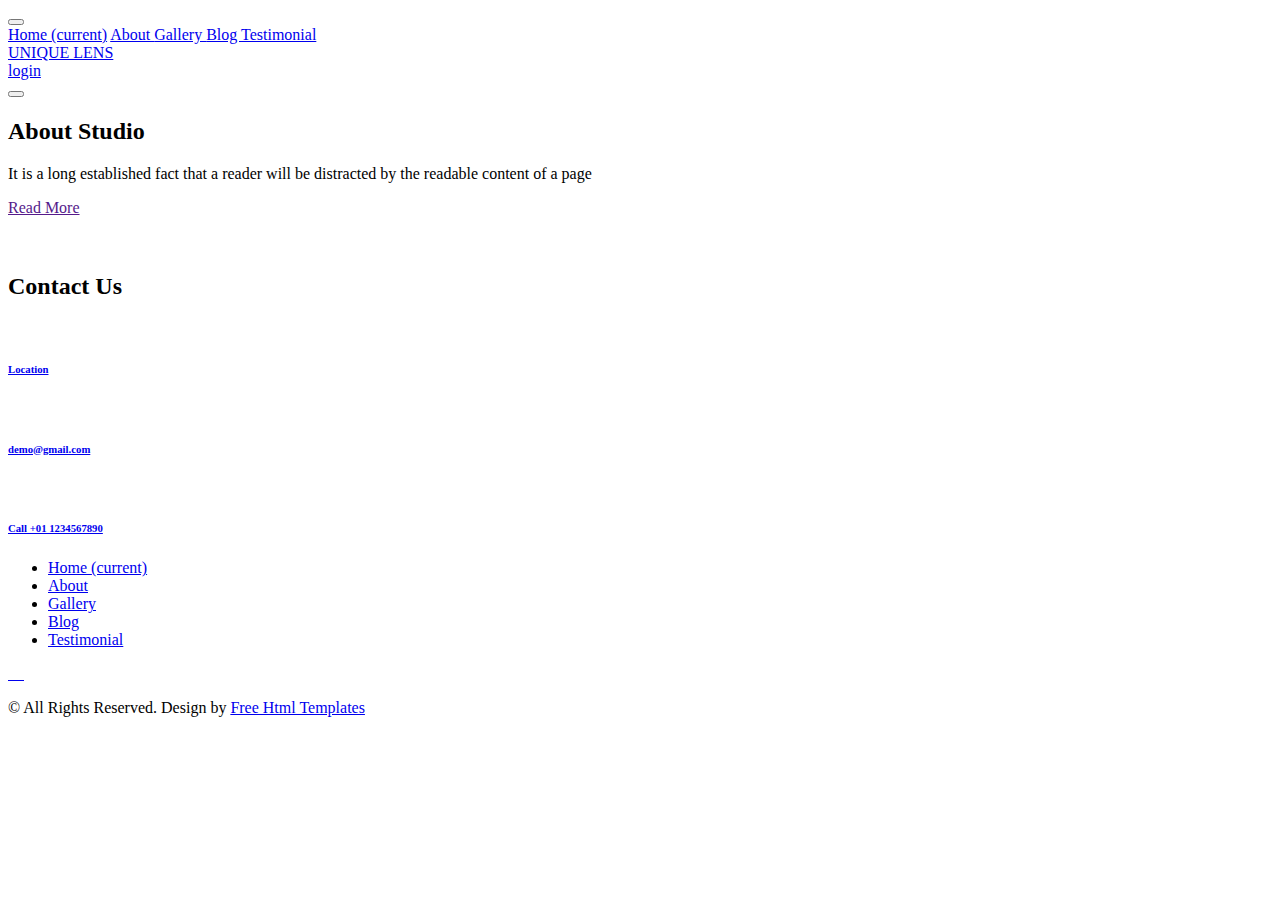
==== about.html @ fa7b0c38 "Add files via upload" ====
<!DOCTYPE html>
<html lang="en">

<head>
  <!-- Basic -->
  <meta charset="utf-8" />
  <meta http-equiv="X-UA-Compatible" content="IE=edge" />
  <!-- Mobile Metas -->
  <meta name="viewport" content="width=device-width, initial-scale=1, shrink-to-fit=no" />
  <!-- Site Metas -->
  <meta name="keywords" content="" />
  <meta name="description" content="" />
  <meta name="author" content="" />

  <title>UNIQUE LENS</title>

  <!-- slider stylesheet -->
  <link rel="stylesheet" type="text/css" href="https://cdnjs.cloudflare.com/ajax/libs/OwlCarousel2/2.3.4/assets/owl.carousel.min.css" />

  <!-- bootstrap core css -->
  <link rel="stylesheet" type="text/css" href="css/bootstrap.css" />

  <!-- Custom styles for this template -->
  <link href=" css/style.css" rel="stylesheet" />
  <!-- responsive style -->
  <link href="css/responsive.css" rel="stylesheet" />
</head>

<body class="sub_page">
  <div class="hero_area">
    <!-- header section strats -->
    <header class="header_section">
      <div class="container-fluid">
        <nav class="navbar navbar-expand-lg custom_nav-container d-block">
          <div class="main_nav_menu">
            <div class="fk_width">
              <div class="custom_menu-btn">
                <button onclick="openNav()">
                  <span class="s-1"> </span>
                  <span class="s-2"> </span>
                  <span class="s-3"> </span>
                </button>
              </div>
              <div id="myNav" class="overlay">
                <div class="overlay-content">
                  <a class="" href="index.html">Home <span class="sr-only">(current)</span></a>
                  <a class="" href="about.html">About </a>
                  <a class="" href="gallery.html">Gallery </a>
                  <a class="" href="blog.html">Blog </a>
                  <a class="" href="testimonial.html">Testimonial </a>
                </div>
              </div>
            </div>
            <a class="navbar-brand" href="index.html">
              <span>
                UNIQUE LENS
              </span>
            </a>
            <div class="user_option">
              <a href="#">
                login
              </a>
              <form class="form-inline ">
                <button class="btn  nav_search-btn" type="submit"></button>
              </form>
            </div>
          </div>
        </nav>
      </div>
    </header>
    <!-- end header section -->
  </div>

  <div class="layout_padding">
    <!-- about section -->

    <section class="about_section layout_padding-bottom">
      <div class="container">
        <div class="row">
          <div class="col-md-5">
            <div class="detail-box">
              <div class="heading_container">
                <h2>
                  About Studio
                </h2>
                <p>
                  It is a long established fact that a reader will be distracted by the readable content of a page
                </p>
                <a href="">
                  Read More
                </a>
              </div>
            </div>
          </div>
        </div>
      </div>
      <div class="img-box">
        <div class="play_btn">
          <a href="#">
            <img src="images/play.png" alt="" />
          </a>
        </div>
        <img src="images/about-img.png" class="about-img" alt="" />
      </div>
    </section>

    <!-- end about section -->
  </div>


  <!-- info section -->

  <section class="info_section ">
    <div class="info_container layout_padding-top">
      <div class="container">
        <div class="heading_container">
          <h2>
            Contact Us
          </h2>
        </div>
        <div class="info_main">
          <div class="row">
            <div class="col-md-4 col-lg-3">
              <div class="info_contact ">
                <a href="#" class="link-box">
                  <div class="img-box">
                    <img src="images/location.png" alt="" />
                  </div>
                  <div class="detail-box">
                    <h6>
                      Location
                    </h6>
                  </div>
                </a>
                <a href="#" class="link-box">
                  <div class="img-box">
                    <img src="images/mail.png" alt="" />
                  </div>
                  <div class="detail-box">
                    <h6>
                      demo@gmail.com
                    </h6>
                  </div>
                </a>
                <a href="#" class="link-box">
                  <div class="img-box">
                    <img src="images/call.png" alt="" />
                  </div>
                  <div class="detail-box">
                    <h6>
                      Call +01 1234567890
                    </h6>
                  </div>
                </a>
              </div>
            </div>
            <div class="col-md-2 col-lg-3">
              <div class="info_link-box">
                <ul>
                  <li class=" active">
                    <a class="" href="index.html">Home <span class="sr-only">(current)</span></a>
                  </li>
                  <li class="">
                    <a class="" href="about.html">About </a>
                  </li>
                  <li class="">
                    <a class="" href="gallery.html">Gallery </a>
                  </li>
                  <li class="">
                    <a class="" href="blog.html">Blog </a>
                  </li>
                  <li class="">
                    <a class="" href="testimonial.html">Testimonial </a>
                  </li>
                </ul>
              </div>
            </div>
            <div class="col-md-6 ">
              <div class="social_box">
                <a href="#">
                  <img src="images/facebook.png" alt="" />
                </a>
                <a href="#">
                  <img src="images/twitter.png" alt="" />
                </a>
                <a href="#">
                  <img src="images/linkedin.png" alt="" />
                </a>
                <a href="#">
                  <img src="images/instagram.png" alt="" />
                </a>
                <a href="#">
                  <img src="images/youtube.png" alt="" />
                </a>
              </div>
            </div>
          </div>
        </div>
      </div>
    </div>
  </section>

  <!-- end info section -->

  <!-- footer section -->
  <footer class="footer_section ">
    <div class="container">
      <p>
        &copy; <span id="displayYear"></span> All Rights Reserved. Design by
        <a href="https://html.design/">Free Html Templates</a>
      </p>
    </div>
  </footer>
  <!-- footer section -->

  <script src="js/jquery-3.4.1.min.js"></script>
  <script src="js/bootstrap.js"></script>
  <script src="https://cdnjs.cloudflare.com/ajax/libs/OwlCarousel2/2.3.4/owl.carousel.min.js"></script>
  <script src="js/custom.js"></script>
</body>

</html>
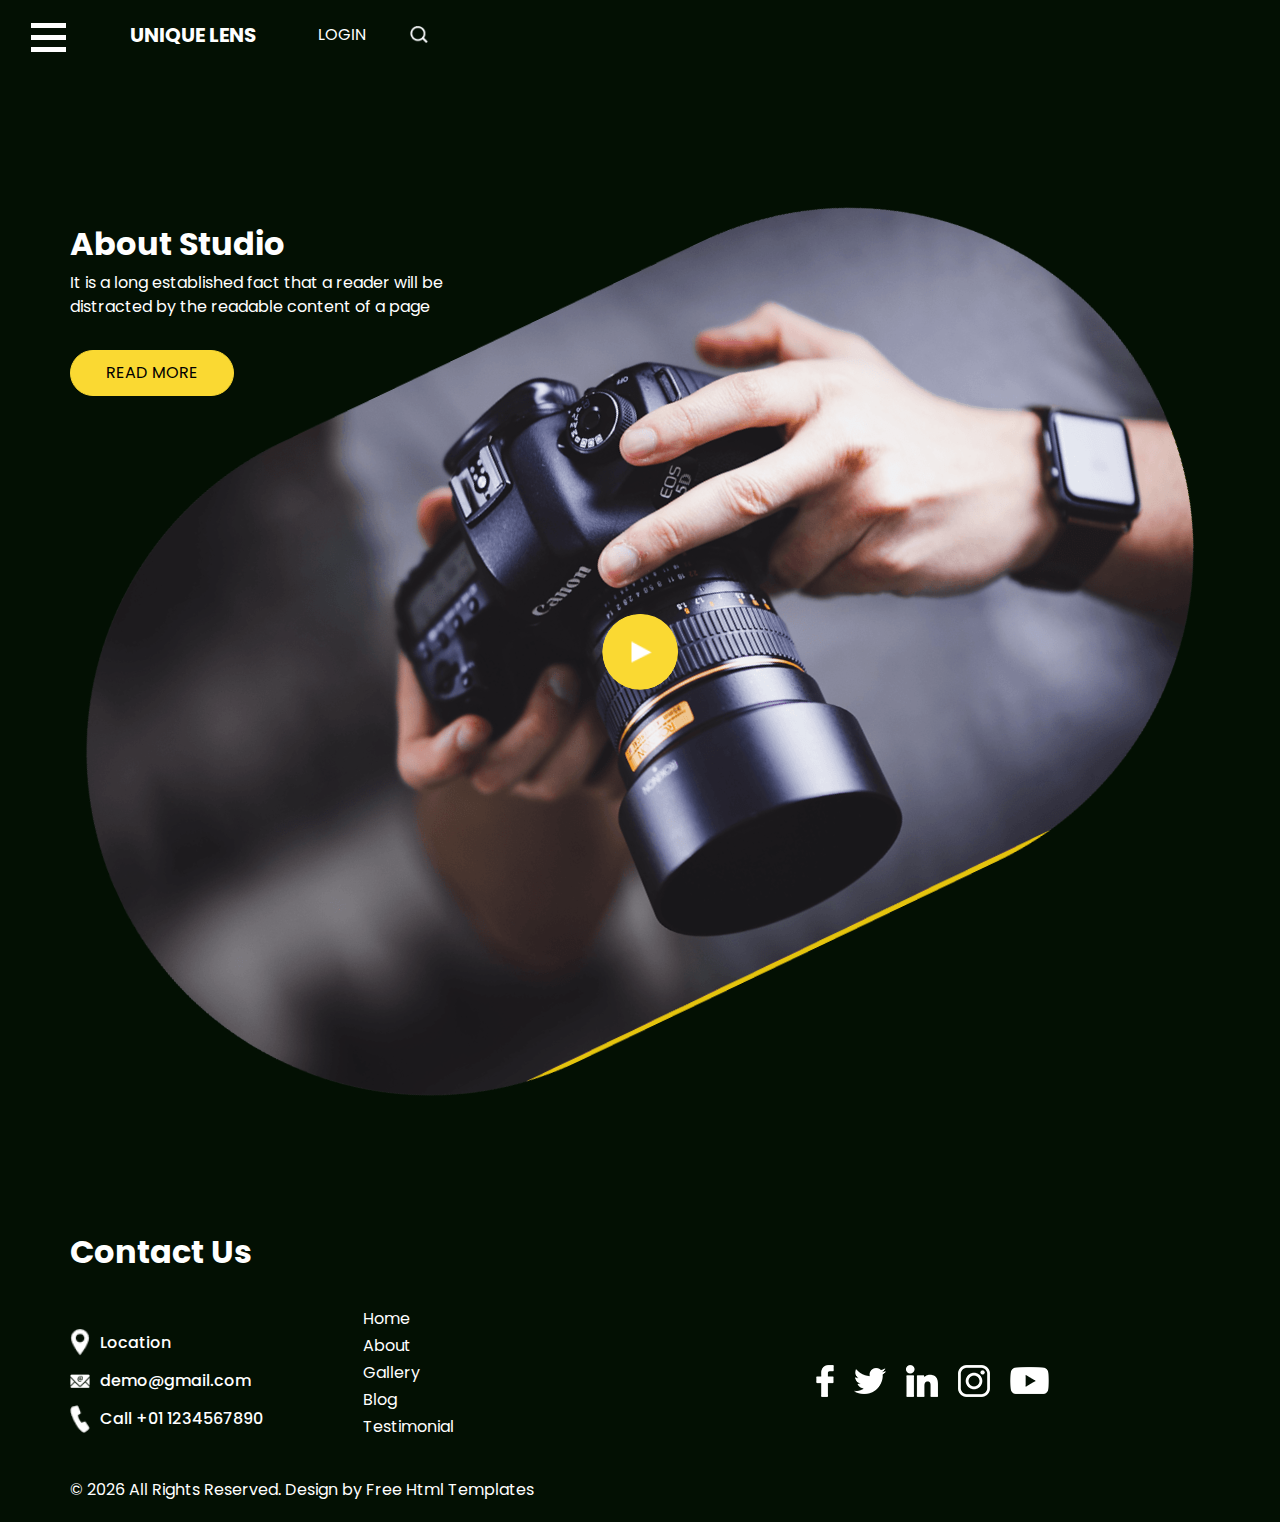
==== commit 430bbf79: "Update about.html" ====
--- a/about.html
+++ b/about.html
@@ -177,19 +177,19 @@
             </div>
             <div class="col-md-6 ">
               <div class="social_box">
-                <a href="#">
+                <a href="https://www.instagram.com/the_unique_lens13/">
                   <img src="images/facebook.png" alt="" />
                 </a>
-                <a href="#">
+                <a href="https://www.instagram.com/the_unique_lens13/">
                   <img src="images/twitter.png" alt="" />
                 </a>
-                <a href="#">
+                <a href="https://www.linkedin.com/in/cherish-reddy-4b8189252/">
                   <img src="images/linkedin.png" alt="" />
                 </a>
-                <a href="#">
+                <a href="https://www.instagram.com/the_unique_lens13/">
                   <img src="images/instagram.png" alt="" />
                 </a>
-                <a href="#">
+                <a href="https://www.instagram.com/the_unique_lens13/">
                   <img src="images/youtube.png" alt="" />
                 </a>
               </div>
@@ -219,4 +219,4 @@
   <script src="js/custom.js"></script>
 </body>
 
-</html>+</html>
--- a/css/style.css
+++ b/css/style.css
@@ -0,0 +1,1089 @@
+@import url("https://fonts.googleapis.com/css2?family=Open+Sans:wght@400;700&family=Poppins:wght@400;500;700&display=swap");
+@font-face {
+  font-family: "Andale Mono";
+  src: url(../fonts/AndaleMono.ttf);
+}
+
+html {
+  scroll-behavior: smooth;
+  overflow-x: hidden;
+}
+
+body {
+  font-family: "Poppins", sans-serif;
+  color: #ffffff;
+  background-color: #031003;
+}
+
+.layout_margin {
+  margin-top: 90px;
+  margin-bottom: 90px;
+}
+
+.layout_padding {
+  padding-top: 120px;
+  padding-bottom: 120px;
+}
+
+.layout_padding2 {
+  padding-top: 45px;
+  padding-bottom: 45px;
+}
+
+.layout_padding2-top {
+  padding-top: 45px;
+}
+
+.layout_padding2-bottom {
+  padding-bottom: 45px;
+}
+
+.layout_padding-top {
+  padding-top: 120px;
+}
+
+.layout_padding-bottom {
+  padding-bottom: 120px;
+}
+
+.heading_container {
+  display: -webkit-box;
+  display: -ms-flexbox;
+  display: flex;
+  -webkit-box-orient: vertical;
+  -webkit-box-direction: normal;
+      -ms-flex-direction: column;
+          flex-direction: column;
+  -webkit-box-align: start;
+      -ms-flex-align: start;
+          align-items: flex-start;
+  color: #ffffff;
+}
+
+.heading_container h2 {
+  font-weight: bold;
+}
+
+.heading_container a {
+  display: inline-block;
+  background: #fad932;
+  color: #000000;
+  padding: 10px 35px;
+  border-radius: 30px;
+  border: 1px solid #fad932;
+  -webkit-transition: all 0.3s;
+  transition: all 0.3s;
+  text-transform: uppercase;
+  margin-top: 15px;
+}
+
+.heading_container a:hover {
+  background: transparent;
+  color: #fad932;
+}
+
+@-webkit-keyframes hueAnimate {
+  0% {
+    -webkit-filter: hue-rotate(0deg);
+            filter: hue-rotate(0deg);
+  }
+  100% {
+    -webkit-filter: hue-rotate(360deg);
+            filter: hue-rotate(360deg);
+  }
+}
+
+@keyframes hueAnimate {
+  0% {
+    -webkit-filter: hue-rotate(0deg);
+            filter: hue-rotate(0deg);
+  }
+  100% {
+    -webkit-filter: hue-rotate(360deg);
+            filter: hue-rotate(360deg);
+  }
+}
+
+/*header section*/
+.hero_area {
+  position: relative;
+}
+
+.sub_page .info_section .social_box {
+  -webkit-filter: invert(100%);
+          filter: invert(100%);
+}
+
+.header_section .container-fluid {
+  padding-right: 25px;
+  padding-left: 25px;
+}
+
+.header_section .nav_container {
+  margin: 0 auto;
+}
+
+.custom_nav-container.navbar-expand-lg .navbar-nav .nav-link img {
+  width: 22px;
+  margin-right: 15px;
+}
+
+.custom_nav-container.navbar-expand-lg .navbar-nav .nav-link {
+  padding: 0px 25px;
+  color: #fefeff;
+  text-align: center;
+  font-family: "Roboto", sans-serif;
+}
+
+.custom_menu-btn {
+  z-index: 9;
+  position: absolute;
+  left: 0;
+  top: 15px;
+}
+
+.custom_menu-btn button {
+  outline: none;
+  border: none;
+  background-color: transparent;
+}
+
+.custom_menu-btn span {
+  display: block;
+  width: 35px;
+  height: 5px;
+  background-color: #fff;
+  margin: 7px 0;
+  -webkit-transition: all 0.3s;
+  transition: all 0.3s;
+}
+
+.custom_menu-btn .s-2 {
+  -webkit-transition: all 0.1s;
+  transition: all 0.1s;
+}
+
+.menu_btn-style {
+  position: fixed;
+  left: 22px;
+  top: 15px;
+}
+
+.menu_btn-style button {
+  -webkit-transform: translateX(14px);
+          transform: translateX(14px);
+}
+
+.menu_btn-style button .s-1 {
+  -webkit-transform: rotate(45deg) translateY(17px);
+          transform: rotate(45deg) translateY(17px);
+}
+
+.menu_btn-style button .s-2 {
+  -webkit-transform: translateX(-100px);
+          transform: translateX(-100px);
+}
+
+.menu_btn-style button .s-3 {
+  -webkit-transform: rotate(-45deg) translateY(-17px);
+          transform: rotate(-45deg) translateY(-17px);
+}
+
+.position-unset {
+  position: unset;
+}
+
+.navbar-expand-lg .navbar-collapse {
+  -webkit-box-flex: 0;
+      -ms-flex-positive: 0;
+          flex-grow: 0;
+}
+
+.overlay {
+  height: 100%;
+  width: 0;
+  position: fixed;
+  z-index: 1;
+  top: 0;
+  left: 0;
+  background: rgba(3, 16, 3, 0.95);
+  overflow-x: hidden;
+  -webkit-transition: 0.5s;
+  transition: 0.5s;
+}
+
+.overlay .closebtn {
+  position: absolute;
+  top: 0;
+  right: 30px;
+  font-size: 60px;
+}
+
+.overlay a {
+  display: inline-block;
+  padding: 10px 15px;
+  text-decoration: none;
+  font-size: 18px;
+  text-transform: uppercase;
+  color: #ffffff;
+  margin: 10px 0;
+  display: block;
+  -webkit-transition: 0.3s;
+  transition: 0.3s;
+  border: 1.5px solid #ffffff;
+  border-radius: 5px;
+  width: 190px;
+}
+
+.overlay a:hover {
+  border-color: transparent;
+  background-color: #ffffff;
+}
+
+.overlay-content {
+  position: relative;
+  top: 20%;
+  width: 100%;
+  text-align: center;
+  margin-top: 30px;
+  display: -webkit-box;
+  display: -ms-flexbox;
+  display: flex;
+  -webkit-box-orient: vertical;
+  -webkit-box-direction: normal;
+      -ms-flex-direction: column;
+          flex-direction: column;
+  -webkit-box-align: center;
+      -ms-flex-align: center;
+          align-items: center;
+}
+
+.menu_width {
+  width: 100%;
+}
+
+.scroll-y-hidden {
+  overflow-y: hidden;
+}
+
+a,
+a:hover,
+a:focus {
+  text-decoration: none;
+}
+
+a:hover,
+a:focus {
+  color: initial;
+}
+
+.btn,
+.btn:focus {
+  outline: none !important;
+  -webkit-box-shadow: none;
+          box-shadow: none;
+}
+
+.fk_width {
+  width: 105px;
+}
+
+.custom_nav-container .nav_search-btn {
+  background-image: url(../images/search-icon.png);
+  background-size: 18px;
+  background-repeat: no-repeat;
+  width: 35px;
+  height: 35px;
+  padding: 0;
+  border: none;
+  background-position: center;
+}
+
+.navbar-brand {
+  display: -webkit-box;
+  display: -ms-flexbox;
+  display: flex;
+}
+
+.navbar-brand span {
+  color: #ffffff;
+  font-weight: bold;
+  text-transform: uppercase;
+}
+
+.custom_nav-container {
+  z-index: 99999;
+  padding: 15px 0;
+  -webkit-box-pack: start;
+      -ms-flex-pack: start;
+          justify-content: flex-start;
+}
+
+.custom_nav-container .navbar-toggler {
+  outline: none;
+}
+
+.custom_nav-container .navbar-toggler .navbar-toggler-icon {
+  background-image: url(../images/menu.png);
+  background-size: 55px;
+}
+
+.main_nav_menu {
+  display: -webkit-box;
+  display: -ms-flexbox;
+  display: flex;
+}
+
+.user_option {
+  display: -webkit-box;
+  display: -ms-flexbox;
+  display: flex;
+  -webkit-box-align: center;
+      -ms-flex-align: center;
+          align-items: center;
+  margin-left: 45px;
+}
+
+.user_option a {
+  display: -webkit-box;
+  display: -ms-flexbox;
+  display: flex;
+  -webkit-box-align: center;
+      -ms-flex-align: center;
+          align-items: center;
+  margin-right: 35px;
+  color: #ffffff;
+  text-transform: uppercase;
+}
+
+.user_option a img {
+  width: 20px;
+  margin-right: 10px;
+}
+
+.user_option a span {
+  color: #ffffff;
+}
+
+/*end header section*/
+.slider_section {
+  padding-top: 45px;
+}
+
+.slider_section #carouselExampleIndicators {
+  -webkit-box-flex: 1;
+      -ms-flex: 1;
+          flex: 1;
+}
+
+.slider_section .detail-box {
+  color: #ffffff;
+  margin-top: 75px;
+}
+
+.slider_section .detail-box h1 {
+  font-size: 3rem;
+  font-family: "Andale Mono";
+}
+
+.slider_section .detail-box p {
+  margin-top: 15px;
+}
+
+.slider_section .detail-box a {
+  display: inline-block;
+  background: #fad932;
+  color: #000000;
+  padding: 10px 25px;
+  border-radius: 30px;
+  border: 1px solid #fad932;
+  -webkit-transition: all 0.3s;
+  transition: all 0.3s;
+  text-transform: uppercase;
+  margin-top: 35px;
+}
+
+.slider_section .detail-box a:hover {
+  background: transparent;
+  color: #fad932;
+}
+
+.slider_section .img-box {
+  margin-top: -125px;
+}
+
+.slider_section .img-box img {
+  width: 100%;
+}
+
+.slider_section .img-box::before {
+  content: "";
+  position: absolute;
+  top: -135px;
+  left: 0;
+  width: 100%;
+  height: 100%;
+  background: -webkit-gradient(linear, left top, left bottom, from(#000000), color-stop(transparent), to(transparent));
+  background: linear-gradient(to bottom, #000000, transparent, transparent);
+  z-index: 1;
+  display: none;
+}
+
+.slider_section .carousel_control-box {
+  display: -webkit-box;
+  display: -ms-flexbox;
+  display: flex;
+  -webkit-box-align: center;
+      -ms-flex-align: center;
+          align-items: center;
+  margin-top: 45px;
+}
+
+.slider_section .carousel_btn-container {
+  width: 95px;
+  min-width: 95px;
+  display: -webkit-box;
+  display: -ms-flexbox;
+  display: flex;
+  -webkit-box-pack: justify;
+      -ms-flex-pack: justify;
+          justify-content: space-between;
+  z-index: 999;
+}
+
+.slider_section .carousel_btn-container .carousel-control-prev,
+.slider_section .carousel_btn-container .carousel-control-next {
+  position: unset;
+  width: 45px;
+  height: 45px;
+  border: none;
+  border-radius: 100%;
+  opacity: 1;
+  background-repeat: no-repeat;
+  background-size: 10px;
+  background-position: center;
+  border: 1.5px solid #ffffff;
+  background-color: transparent;
+}
+
+.slider_section .carousel_btn-container .carousel-control-prev:hover,
+.slider_section .carousel_btn-container .carousel-control-next:hover {
+  background-color: #fad932;
+  border-color: transparent;
+}
+
+.slider_section .carousel_btn-container .carousel-control-prev {
+  background-image: url(../images/prev.png);
+}
+
+.slider_section .carousel_btn-container .carousel-control-next {
+  background-image: url(../images/next.png);
+}
+
+.slider_section .carousel-indicators {
+  width: 550px;
+  min-width: 550px;
+  position: relative;
+  margin: 0;
+  margin-left: 35px;
+  -webkit-box-pack: justify;
+      -ms-flex-pack: justify;
+          justify-content: space-between;
+}
+
+.slider_section .carousel-indicators::before {
+  content: "";
+  width: calc(100% - 75px);
+  height: 1px;
+  position: absolute;
+  top: 50%;
+  left: calc(50% - 8px);
+  -webkit-transform: translate(-50%, -50%);
+          transform: translate(-50%, -50%);
+  background-color: #ffffff;
+}
+
+.slider_section .carousel-indicators .ol_design {
+  width: 20px;
+  height: 20px;
+  position: absolute;
+  top: 50%;
+  left: calc(0% + 35px);
+  -webkit-transform: translate(-50%, -50%);
+          transform: translate(-50%, -50%);
+  border-radius: 100%;
+  background-color: #fad932;
+  -webkit-transition: all .3s;
+  transition: all .3s;
+  z-index: 2;
+}
+
+.slider_section .carousel-indicators li {
+  height: auto;
+  border: none;
+  opacity: 1;
+  color: #ffffff;
+  text-indent: 0;
+  background-color: transparent;
+}
+
+.about_section .detail-box {
+  margin: 35px auto;
+  position: relative;
+  z-index: 2;
+}
+
+.about_section .img-box {
+  width: 90%;
+  margin: auto;
+  position: relative;
+  background-repeat: no-repeat;
+  margin-top: -125px;
+}
+
+.about_section .img-box .play_btn {
+  background: #fad932;
+  display: -webkit-box;
+  display: -ms-flexbox;
+  display: flex;
+  -webkit-box-align: center;
+      -ms-flex-align: center;
+          align-items: center;
+  -webkit-box-pack: center;
+      -ms-flex-pack: center;
+          justify-content: center;
+  border-radius: 100%;
+  width: 75px;
+  height: 75px;
+  position: absolute;
+  z-index: 3;
+  top: 50%;
+  left: 50%;
+  -webkit-transform: translate(-50%, -50%);
+          transform: translate(-50%, -50%);
+}
+
+.about_section .img-box .play_btn button {
+  -webkit-box-shadow: none;
+          box-shadow: none;
+  background-color: transparent;
+  border: none;
+  position: relative;
+  z-index: 5;
+}
+
+.about_section .img-box .play_btn a {
+  background: #fad932;
+  display: -webkit-box;
+  display: -ms-flexbox;
+  display: flex;
+  -webkit-box-align: center;
+      -ms-flex-align: center;
+          align-items: center;
+  -webkit-box-pack: center;
+      -ms-flex-pack: center;
+          justify-content: center;
+  border-radius: 100%;
+  width: 75px;
+  height: 75px;
+  position: relative;
+  z-index: 5;
+}
+
+.about_section .img-box .play_btn img {
+  width: 20px;
+  margin-left: 3px;
+}
+
+.about_section .img-box .play_btn::before {
+  content: "";
+  width: 100%;
+  height: 100%;
+  position: absolute;
+  top: 50%;
+  left: 50%;
+  background: #fad932;
+  opacity: 1;
+  border-radius: 100%;
+  -webkit-transform: translate(-50%, -50%);
+          transform: translate(-50%, -50%);
+}
+
+.about_section .img-box .play_btn::before {
+  z-index: 2;
+  -webkit-animation: before-animation 1500ms infinite;
+          animation: before-animation 1500ms infinite;
+}
+
+@-webkit-keyframes before-animation {
+  0% {
+    -webkit-transform: translateX(-50%) translateY(-50%) translateZ(0) scale(1);
+            transform: translateX(-50%) translateY(-50%) translateZ(0) scale(1);
+    opacity: 1;
+  }
+  100% {
+    -webkit-transform: translateX(-50%) translateY(-50%) translateZ(0) scale(1.5);
+            transform: translateX(-50%) translateY(-50%) translateZ(0) scale(1.5);
+    opacity: 0;
+  }
+}
+
+@keyframes before-animation {
+  0% {
+    -webkit-transform: translateX(-50%) translateY(-50%) translateZ(0) scale(1);
+            transform: translateX(-50%) translateY(-50%) translateZ(0) scale(1);
+    opacity: 1;
+  }
+  100% {
+    -webkit-transform: translateX(-50%) translateY(-50%) translateZ(0) scale(1.5);
+            transform: translateX(-50%) translateY(-50%) translateZ(0) scale(1.5);
+    opacity: 0;
+  }
+}
+
+.about_section .img-box .about-img {
+  width: 100%;
+  -webkit-transform: rotate(-25deg);
+          transform: rotate(-25deg);
+  -webkit-animation: hueAnimate .7s infinite;
+          animation: hueAnimate .7s infinite;
+}
+
+.about_section .btn-box {
+  display: -webkit-box;
+  display: -ms-flexbox;
+  display: flex;
+  -webkit-box-pack: center;
+      -ms-flex-pack: center;
+          justify-content: center;
+  margin-top: 75px;
+  margin-bottom: 175px;
+}
+
+.about_section .btn-box a {
+  display: inline-block;
+  background: #ffffff;
+  color: #000000;
+  padding: 10px 40px;
+  border-radius: 30px;
+  border: 1px solid #ffffff;
+  -webkit-transition: all 0.3s;
+  transition: all 0.3s;
+}
+
+.about_section .btn-box a:hover {
+  background: transparent;
+  color: #ffffff;
+}
+
+.gallery_section .gallery_container {
+  position: relative;
+  max-width: 1500px;
+  margin: auto;
+}
+
+.gallery_section .gallery_container .gallery_bg {
+  position: absolute;
+  width: 100%;
+  top: 10%;
+  margin-left: 0;
+  -webkit-transform: rotate(45deg);
+          transform: rotate(45deg);
+  z-index: -1;
+}
+
+.gallery_section .gallery_container .gallery_bg img {
+  width: 100%;
+}
+
+.gallery_section .gallery_container .gallery_box {
+  width: 85%;
+  margin: auto;
+}
+
+.gallery_section .gallery_container .box {
+  display: -webkit-box;
+  display: -ms-flexbox;
+  display: flex;
+}
+
+.gallery_section .gallery_container .box.b1 .img-box {
+  margin-left: 8%;
+}
+
+.gallery_section .gallery_container .box.b3 {
+  -webkit-box-pack: end;
+      -ms-flex-pack: end;
+          justify-content: flex-end;
+}
+
+.gallery_section .gallery_container .box.b4 {
+  -webkit-box-pack: end;
+      -ms-flex-pack: end;
+          justify-content: flex-end;
+}
+
+.gallery_section .gallery_container .box.b4 .img-box {
+  margin-right: 8%;
+}
+
+.gallery_section .gallery_container .box .img-box {
+  position: relative;
+  margin: 10px;
+  border-radius: 35px;
+  overflow: hidden;
+  width: 350px;
+}
+
+.gallery_section .gallery_container .box .img-box img {
+  width: 100%;
+}
+
+.gallery_section .gallery_container .box .img-box h5 {
+  color: #031003;
+  position: absolute;
+  margin: 0;
+  top: 50%;
+  left: 50%;
+  -webkit-transform: translate(-50%, -50%);
+          transform: translate(-50%, -50%);
+  text-transform: uppercase;
+}
+
+.blog_section .detail-box {
+  margin: 35px auto;
+  position: relative;
+  z-index: 2;
+}
+
+.blog_section .blog_container {
+  position: relative;
+  max-width: 1500px;
+  margin: auto;
+}
+
+.blog_section .blog_container .blog_bg {
+  position: absolute;
+  width: 100%;
+  top: 10%;
+  margin-left: 0;
+  -webkit-transform: rotate(-45deg);
+          transform: rotate(-45deg);
+  z-index: -1;
+}
+
+.blog_section .blog_container .blog_bg img {
+  width: 100%;
+}
+
+.blog_section .blog_box {
+  width: 80%;
+  margin: auto;
+}
+
+.blog_section .box {
+  margin-top: 55px;
+  background-color: #ffffff;
+  border-radius: 35px;
+  overflow: hidden;
+}
+
+.blog_section .box.b1 {
+  margin-top: 100%;
+}
+
+.blog_section .box .img-box {
+  position: relative;
+}
+
+.blog_section .box .img-box img {
+  width: 100%;
+}
+
+.blog_section .box .blog-detail {
+  padding: 25px 25px 15px;
+}
+
+.blog_section .box .blog-detail .blog_post {
+  display: -webkit-box;
+  display: -ms-flexbox;
+  display: flex;
+  -webkit-box-pack: justify;
+      -ms-flex-pack: justify;
+          justify-content: space-between;
+}
+
+.blog_section .box .blog-detail .blog_post h6 {
+  color: #c2bebe;
+}
+
+.blog_section .box .blog-detail h5 {
+  color: #031003;
+  text-transform: uppercase;
+  font-weight: bold;
+}
+
+.blog_section .box .blog-detail p {
+  color: #404040;
+}
+
+.client_section .client_container {
+  position: relative;
+  max-width: 1500px;
+  margin: auto;
+}
+
+.client_section .client_container .client_bg {
+  position: absolute;
+  width: 100%;
+  top: 10%;
+  margin-left: 0;
+  -webkit-transform: rotate(45deg);
+          transform: rotate(45deg);
+  z-index: -1;
+}
+
+.client_section .client_container .client_bg img {
+  width: 100%;
+}
+
+.client_section .client_box {
+  width: 80%;
+  margin: auto;
+}
+
+.client_section .box {
+  position: relative;
+}
+
+.client_section .client_content-box {
+  display: -webkit-box;
+  display: -ms-flexbox;
+  display: flex;
+  -webkit-box-orient: vertical;
+  -webkit-box-direction: normal;
+      -ms-flex-direction: column;
+          flex-direction: column;
+  -webkit-box-align: center;
+      -ms-flex-align: center;
+          align-items: center;
+  text-align: center;
+  margin: 0 10px;
+}
+
+.client_section .client_content-box .img-box {
+  width: 125px;
+  border-radius: 100%;
+  margin-bottom: -62px;
+  position: relative;
+  z-index: 2;
+}
+
+.client_section .client_content-box .img-box img {
+  width: 100%;
+}
+
+.client_section .client_content-box .detail-box {
+  padding: 95px 25px 45px 25px;
+  background-color: #ffffff;
+  border-radius: 35px;
+}
+
+.client_section .client_content-box .detail-box h4 {
+  color: #1d1b28;
+  font-weight: bold;
+}
+
+.client_section .client_content-box .detail-box p {
+  color: #1d1b28;
+  margin-top: 25px;
+}
+
+.client_section .client_content-box .detail-box img {
+  width: 35px;
+  margin-top: 25px;
+}
+
+.client_section .carousel-control-prev,
+.client_section .carousel-control-next {
+  width: 50px;
+  height: 50px;
+  background-color: #000000;
+  opacity: 1;
+  top: 50%;
+  background-repeat: no-repeat;
+  background-position: center;
+  background-size: 12px;
+  border-radius: 5px;
+}
+
+.client_section .carousel-control-prev:hover,
+.client_section .carousel-control-next:hover {
+  background-color: #fad932;
+}
+
+.client_section .carousel-control-prev {
+  background-image: url(../images/prev-arrow.png);
+  left: -65px;
+}
+
+.client_section .carousel-control-next {
+  background-image: url(../images/next-arrow.png);
+  right: -65px;
+}
+
+.client_section .camera_img-box {
+  margin-top: 115%;
+}
+
+.client_section .camera_img-box img {
+  width: 100%;
+}
+
+/* info section */
+.info_section {
+  position: relative;
+  margin-top: -125px;
+}
+
+.info_section .heading_container {
+  margin-bottom: 25px;
+}
+
+.info_section .info_main .row {
+  -webkit-box-align: center;
+      -ms-flex-align: center;
+          align-items: center;
+}
+
+.info_section .info_logo {
+  display: -webkit-box;
+  display: -ms-flexbox;
+  display: flex;
+}
+
+.info_section .info_logo img {
+  width: 65px;
+}
+
+.info_section .social_box {
+  display: -webkit-box;
+  display: -ms-flexbox;
+  display: flex;
+  -webkit-box-align: center;
+      -ms-flex-align: center;
+          align-items: center;
+  -webkit-box-pack: center;
+      -ms-flex-pack: center;
+          justify-content: center;
+}
+
+.info_section .social_box a {
+  margin: 0 10px;
+}
+
+.info_section a {
+  text-transform: none;
+}
+
+.info_section h5 {
+  margin-bottom: 12px;
+  font-size: 24px;
+  color: #3eb4b8;
+}
+
+.info_section p {
+  color: #323232;
+}
+
+.info_section ul {
+  padding: 0;
+}
+
+.info_section ul li {
+  list-style-type: none;
+  margin: 3px 0;
+}
+
+.info_section ul li a {
+  color: #ffffff;
+}
+
+.info_section .info_link-box {
+  display: -webkit-box;
+  display: -ms-flexbox;
+  display: flex;
+  -webkit-box-orient: vertical;
+  -webkit-box-direction: normal;
+      -ms-flex-direction: column;
+          flex-direction: column;
+}
+
+.info_section .info_contact .link-box {
+  display: -webkit-box;
+  display: -ms-flexbox;
+  display: flex;
+  -webkit-box-align: center;
+      -ms-flex-align: center;
+          align-items: center;
+  margin: 15px 0;
+  color: #ffffff;
+}
+
+.info_section .info_contact .link-box .img-box {
+  display: -webkit-box;
+  display: -ms-flexbox;
+  display: flex;
+  -webkit-box-pack: center;
+      -ms-flex-pack: center;
+          justify-content: center;
+  -webkit-box-align: center;
+      -ms-flex-align: center;
+          align-items: center;
+  margin-right: 10px;
+}
+
+.info_section .info_contact .link-box .img-box img {
+  width: 20px;
+}
+
+.info_section .info_contact .link-box h6 {
+  margin-bottom: 0;
+}
+
+/* end info section */
+/* footer section*/
+.footer_section {
+  color: #ffffff;
+}
+
+.footer_section p {
+  margin: 0;
+  padding: 20px 0;
+}
+
+.footer_section a {
+  color: #ffffff;
+}
+
+.modal-dialog {
+  max-width: 800px;
+  margin: 30px auto;
+}
+
+.modal-body {
+  position: relative;
+  padding: 0px;
+}
+
+.close {
+  position: absolute;
+  right: -30px;
+  top: 0;
+  z-index: 999;
+  font-size: 2rem;
+  font-weight: normal;
+  color: #fff;
+  opacity: 1;
+}
+/*# sourceMappingURL=style.css.map */--- a/css/responsive.css
+++ b/css/responsive.css
@@ -0,0 +1,239 @@
+/* @media (min-width:1500px) {
+    .gallery_section .gallery_container .gallery_bg {
+        max-width: 1500px;
+        left: 10%;
+
+    }
+}
+
+@media (min-width:2000px) {
+    .gallery_section .gallery_container .gallery_bg {
+        left: 15%;
+
+    }
+} */
+
+@media (max-width: 1260px) {}
+
+@media (max-width: 1120px) {}
+
+@media (max-width: 992px) {
+    .main_nav_menu {
+        justify-content: space-between;
+    }
+
+    .user_option {
+        margin-left: 0;
+    }
+
+    .navbar-brand {
+        margin-right: 0;
+    }
+
+    .slider-row {
+        flex-direction: column-reverse;
+    }
+
+    .slider_section .img-box {
+        margin-top: -135px;
+    }
+
+    .slider_section .detail-box {
+        margin-top: 0;
+    }
+
+    .slider_section .img-box::before {
+        display: block;
+    }
+
+    .slider_section .carousel-indicators {
+        width: 450px;
+        min-width: 450px;
+    }
+
+    .about_section .img-box {
+        width: 100%;
+        padding: 0 5px;
+        margin-top: 0;
+    }
+
+    .gallery_section .gallery_container .gallery_bg {
+        top: -75px;
+    }
+
+    .gallery_section .gallery_container .gallery_box {
+        margin-top: 200px;
+    }
+
+    .blog_section .blog_container .blog_bg {
+        top: 0;
+    }
+
+    .blog_section .blog_box {
+        width: 100%;
+    }
+
+    .blog_section .box.b1 {
+        margin-top: 35%;
+    }
+
+    .client_section .client_box {
+        width: 100%;
+    }
+
+    .client_section .box {
+        margin-top: 75px;
+    }
+
+    .client_section .camera_img-box {
+        margin-top: 45px;
+        padding-left: 45px;
+    }
+
+    .footer_section {
+        text-align: center;
+    }
+
+    .social_box {
+        filter: invert(100%);
+    }
+
+}
+
+@media (max-width: 856px) {
+
+    .client_section .carousel-control-prev,
+    .client_section .carousel-control-next {
+        top: 100%;
+
+    }
+
+    .client_section .carousel-control-prev {
+        left: 50%;
+        transform: translate(-105%, -50%);
+    }
+
+    .client_section .carousel-control-next {
+        right: 50%;
+        transform: translate(105%, -50%);
+    }
+}
+
+@media (max-width: 767px) {
+
+    .layout_padding {
+        padding-top: 90px;
+        padding-bottom: 90px;
+    }
+
+    .layout_padding-top {
+        padding-top: 90px;
+    }
+
+    .layout_padding-bottom {
+        padding-bottom: 90px;
+    }
+
+
+    .info_section .info_top .info_form {
+        margin-bottom: 35px;
+    }
+
+    .info_section .info_main .row>div {
+        display: flex;
+        flex-direction: column;
+        align-items: center;
+        text-align: center;
+        margin-bottom: 25px;
+    }
+
+    .info_section .info_contact .link-box {
+        justify-content: center;
+    }
+
+    .slider_section .carousel-indicators {
+        width: 400px;
+        min-width: 400px;
+    }
+
+    .gallery_section .gallery_container .box {
+        flex-direction: column;
+        align-items: center;
+
+    }
+
+    .gallery_section .gallery_container .gallery_box {
+        width: 100%;
+    }
+
+    .gallery_section .gallery_container .box.b1 .img-box {
+        margin-left: 10px;
+    }
+
+    .gallery_section .gallery_container .box.b4 .img-box {
+        margin-right: 10px;
+    }
+
+    .info_section .heading_container {
+        align-items: center;
+    }
+}
+
+@media (max-width: 576px) {
+    .slider_section .carousel_control-box {
+        flex-direction: column;
+        align-items: flex-start;
+    }
+
+    .slider_section .carousel-indicators {
+        width: 100%;
+        min-width: 100%;
+        margin-left: 0;
+        margin-top: 35px;
+    }
+
+    .slider_section .img-box::before {
+        background: -webkit-gradient(linear, left top, left bottom, from(#000000), to(transparent));
+        background: linear-gradient(to bottom, #000, transparent);
+    }
+
+    .gallery_section .gallery_container .box .img-box {
+        width: 100%;
+        border-radius: 10px;
+    }
+
+    .blog_section .box {
+        border-radius: 25px;
+    }
+}
+
+@media (max-width: 480px) {
+    .main_nav_menu {
+        justify-content: center;
+    }
+
+    .fk_width {
+        width: 10px;
+    }
+
+    .user_option {
+        display: none;
+    }
+
+    .about_section .img-box .play_btn,
+    .about_section .img-box .play_btn a {
+        width: 55px;
+        height: 55px;
+    }
+}
+
+@media (max-width: 420px) {}
+
+@media (max-width: 360px) {}
+
+@media (min-width: 1200px) {
+    .container {
+        max-width: 1170px;
+    }
+
+}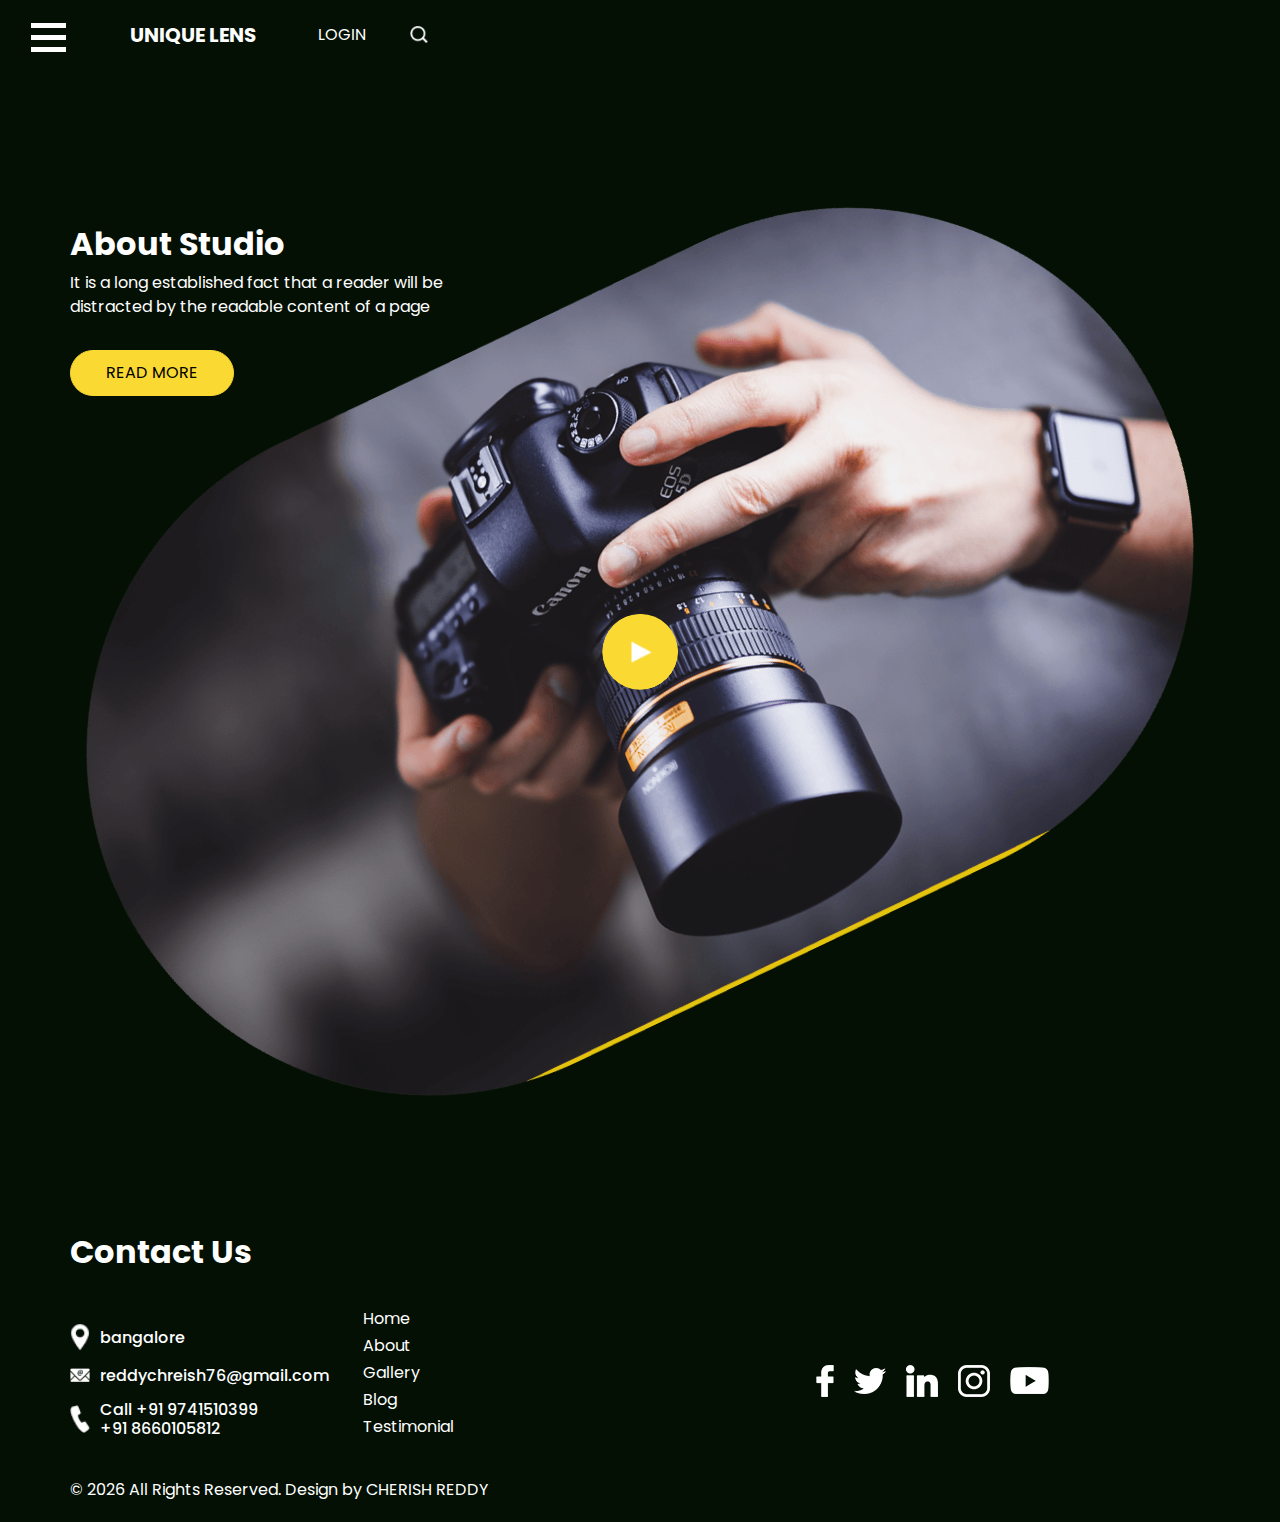
==== commit b185afcc: "Update about.html" ====
--- a/about.html
+++ b/about.html
@@ -108,115 +108,116 @@
   </div>
 
 
-  <!-- info section -->
-
-  <section class="info_section ">
-    <div class="info_container layout_padding-top">
-      <div class="container">
-        <div class="heading_container">
-          <h2>
-            Contact Us
-          </h2>
+ <!-- info section -->
+
+ <section class="info_section ">
+  <div class="info_container layout_padding-top">
+    <div class="container">
+      <div class="heading_container">
+        <h2>
+          Contact Us
+        </h2>
+      </div>
+      <div class="info_main">
+        <div class="row">
+          <div class="col-md-4 col-lg-3">
+            <div class="info_contact ">
+              <a href="#" class="link-box">
+                <div class="img-box">
+                  <img src="images/location.png" alt="" />
+                </div>
+                <div class="detail-box">
+                  <h6>
+                    bangalore
+                  </h6>
+                </div>
+              </a>
+              <a href="#" class="link-box">
+                <div class="img-box">
+                  <img src="images/mail.png" alt="" />
+                </div>
+                <div class="detail-box">
+                  <h6>
+                    reddychreish76@gmail.com
+                  </h6>
+                </div>
+              </a>
+              <a href="#" class="link-box">
+                <div class="img-box">
+                  <img src="images/call.png" alt="" />
+                </div>
+                <div class="detail-box">
+                  <h6>
+                    Call +91 9741510399  <br>
+                         +91 8660105812
+                  </h6>
+                </div>
+              </a>
+            </div>
+          </div>
+          <div class="col-md-2 col-lg-3">
+            <div class="info_link-box">
+              <ul>
+                <li class=" ">
+                  <a class="" href="index.html">Home <span class="sr-only">(current)</span></a>
+                </li>
+                <li class="">
+                  <a class="" href="about.html">About </a>
+                </li>
+                <li class="">
+                  <a class="" href="gallery.html">Gallery </a>
+                </li>
+                <li class="">
+                  <a class="" href="blog.html">Blog </a>
+                </li>
+                <li class="">
+                  <a class="" href="testimonial.html">Testimonial </a>
+                </li>
+              </ul>
+            </div>
+          </div>
+          <div class="col-md-6 ">
+            <div class="social_box">
+              <a href="https://www.instagram.com/the_unique_lens13/">
+                <img src="images/facebook.png" alt="" />
+              </a>
+              <a href="https://www.instagram.com/the_unique_lens13/">
+                <img src="images/twitter.png" alt="" />
+              </a>
+              <a href="https://www.linkedin.com/in/cherish-reddy-4b8189252/">
+                <img src="images/linkedin.png" alt="" />
+              </a>
+              <a href="https://www.instagram.com/the_unique_lens13/">
+                <img src="images/instagram.png" alt="" />
+              </a>
+              <a href="https://www.instagram.com/the_unique_lens13/">
+                <img src="images/youtube.png" alt="" />
+              </a>
+            </div>
+          </div>
         </div>
-        <div class="info_main">
-          <div class="row">
-            <div class="col-md-4 col-lg-3">
-              <div class="info_contact ">
-                <a href="#" class="link-box">
-                  <div class="img-box">
-                    <img src="images/location.png" alt="" />
-                  </div>
-                  <div class="detail-box">
-                    <h6>
-                      Location
-                    </h6>
-                  </div>
-                </a>
-                <a href="#" class="link-box">
-                  <div class="img-box">
-                    <img src="images/mail.png" alt="" />
-                  </div>
-                  <div class="detail-box">
-                    <h6>
-                      demo@gmail.com
-                    </h6>
-                  </div>
-                </a>
-                <a href="#" class="link-box">
-                  <div class="img-box">
-                    <img src="images/call.png" alt="" />
-                  </div>
-                  <div class="detail-box">
-                    <h6>
-                      Call +01 1234567890
-                    </h6>
-                  </div>
-                </a>
-              </div>
-            </div>
-            <div class="col-md-2 col-lg-3">
-              <div class="info_link-box">
-                <ul>
-                  <li class=" active">
-                    <a class="" href="index.html">Home <span class="sr-only">(current)</span></a>
-                  </li>
-                  <li class="">
-                    <a class="" href="about.html">About </a>
-                  </li>
-                  <li class="">
-                    <a class="" href="gallery.html">Gallery </a>
-                  </li>
-                  <li class="">
-                    <a class="" href="blog.html">Blog </a>
-                  </li>
-                  <li class="">
-                    <a class="" href="testimonial.html">Testimonial </a>
-                  </li>
-                </ul>
-              </div>
-            </div>
-            <div class="col-md-6 ">
-              <div class="social_box">
-                <a href="https://www.instagram.com/the_unique_lens13/">
-                  <img src="images/facebook.png" alt="" />
-                </a>
-                <a href="https://www.instagram.com/the_unique_lens13/">
-                  <img src="images/twitter.png" alt="" />
-                </a>
-                <a href="https://www.linkedin.com/in/cherish-reddy-4b8189252/">
-                  <img src="images/linkedin.png" alt="" />
-                </a>
-                <a href="https://www.instagram.com/the_unique_lens13/">
-                  <img src="images/instagram.png" alt="" />
-                </a>
-                <a href="https://www.instagram.com/the_unique_lens13/">
-                  <img src="images/youtube.png" alt="" />
-                </a>
-              </div>
-            </div>
-          </div>
-        </div>
       </div>
     </div>
-  </section>
-
-  <!-- end info section -->
-
-  <!-- footer section -->
-  <footer class="footer_section ">
-    <div class="container">
-      <p>
-        &copy; <span id="displayYear"></span> All Rights Reserved. Design by
-        <a href="https://html.design/">Free Html Templates</a>
-      </p>
-    </div>
-  </footer>
-  <!-- footer section -->
-
-  <script src="js/jquery-3.4.1.min.js"></script>
-  <script src="js/bootstrap.js"></script>
-  <script src="https://cdnjs.cloudflare.com/ajax/libs/OwlCarousel2/2.3.4/owl.carousel.min.js"></script>
-  <script src="js/custom.js"></script>
+  </div>
+</section>
+
+<!-- end info section -->
+
+<!-- footer section -->
+<footer class="footer_section ">
+  <div class="container">
+    <p>
+      &copy; <span id="displayYear"></span> All Rights Reserved. Design by 
+      <a href="https://www.instagram.com/cherishreddy_1302/">CHERISH REDDY</a>
+    </p>
+  </div>
+</footer>
+<!-- footer section -->
+
+<script src="js/jquery-3.4.1.min.js"></script>
+<script src="js/bootstrap.js"></script>
+<script src="https://cdnjs.cloudflare.com/ajax/libs/OwlCarousel2/2.3.4/owl.carousel.min.js"></script>
+<script src="js/custom.js"></script>
 </body>
 
 </html>
